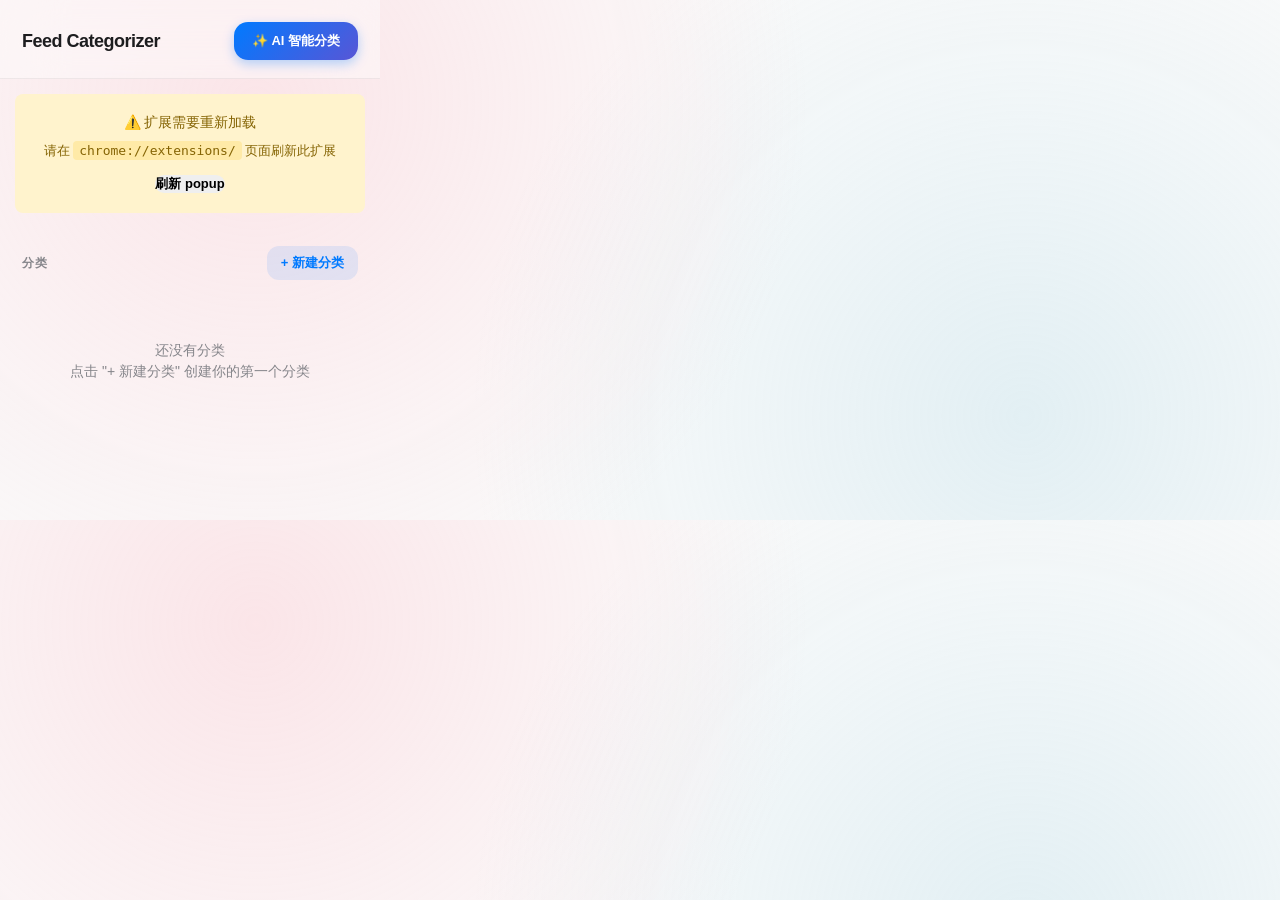
==== popup/popup.html @ bc81e7e5 "feat: 支持 Showcase 页面 + 修复筛选栏换行问题 - 添加 /showcase/ 路径支持（正则表达式、ID提取、信息补全等） - 筛选栏改为单行横向滚动（flex-wrap: now" ====
<!DOCTYPE html>
<html lang="zh-CN">
<head>
  <meta charset="UTF-8">
  <meta name="viewport" content="width=device-width, initial-scale=1.0">
  <title>LinkedIn Feed Categorizer</title>
  <link rel="stylesheet" href="popup.css">
</head>
<body>
  <div id="app">
    <!-- Header -->
    <header class="header">
      <h1>Feed Categorizer</h1>
      <button id="btn-ai-suggest" class="btn btn-primary">✨ AI 智能分类</button>
    </header>

    <!-- 扩展上下文失效提示 -->
    <div id="context-invalid" class="hidden" style="padding: 20px; margin: 15px; text-align: center; background: #fff3cd; border-radius: 8px;">
      <p style="margin: 0 0 10px 0; color: #856404; font-weight: 500;">⚠️ 扩展需要重新加载</p>
      <p style="margin: 0 0 15px 0; font-size: 13px; color: #856404;">请在 <code style="background: #ffeaa7; padding: 2px 6px; border-radius: 4px;">chrome://extensions/</code> 页面刷新此扩展</p>
      <button onclick="location.reload()" class="btn btn-secondary" style="font-size: 13px;">刷新 popup</button>
    </div>

    <!-- 分类列表视图 -->
    <div id="view-categories">
      <div class="section-header">
        <span>分类</span>
        <button id="btn-add-category" class="btn btn-text">+ 新建分类</button>
      </div>
      <div id="category-list">
        <p class="empty-hint">还没有分类<br>点击 "+ 新建分类" 创建你的第一个分类</p>
      </div>
    </div>

    <!-- 新建/编辑分类 -->
    <div id="view-edit-category" class="hidden">
      <div class="section-header">
        <button class="btn btn-back btn-back-category">← 返回</button>
        <span id="edit-category-title">新建分类</span>
        <span></span>
      </div>
      <div class="form-group">
        <label>分类名称</label>
        <input type="text" id="input-category-name" placeholder="如：AI / 机器学习" />
      </div>
      <div class="form-group">
        <label>图标 Emoji</label>
        <input type="text" id="input-category-icon" placeholder="🤖 🚀 💰 🎨" maxlength="2" />
      </div>
      <div class="form-group">
        <label>颜色</label>
        <div id="color-picker" class="color-picker"></div>
      </div>
      <button id="btn-save-category" class="btn btn-primary btn-full">保存分类</button>
      <button id="btn-delete-category" class="btn btn-danger btn-full hidden">删除分类</button>
    </div>

    <!-- 分类详情 / 成员管理 -->
    <div id="view-category-detail" class="hidden">
      <div class="section-header">
        <button class="btn btn-back btn-back-detail">← 返回</button>
        <span id="detail-category-name"></span>
        <button id="btn-edit-from-detail" class="btn btn-text">编辑</button>
      </div>
      <div id="member-list"></div>
    </div>

    <!-- 主页快捷添加 -->
    <div id="view-quick-add" class="hidden">
      <div class="qa-header">
        <div class="qa-profile">
          <span id="qa-profile-name" class="qa-name"></span>
          <span id="qa-profile-path" class="qa-path"></span>
        </div>
      </div>
      <div id="qa-belongs" class="qa-belongs hidden">
        已添加到：<span></span>
      </div>
      <div class="section-header">
        <span>选择分类</span>
      </div>
      <div id="qa-category-list"></div>
      <div id="qa-skip" class="qa-skip">跳过，进入管理界面 →</div>
    </div>

    <!-- AI 建议审核 -->
    <div id="view-ai-review" class="hidden">
      <div class="section-header">
        <button class="btn btn-back btn-back-ai">← 返回</button>
        <span>AI 分类建议</span>
        <span></span>
      </div>
      <div id="ai-status">
        <div class="loading-spinner"></div>
        <p id="ai-status-text">正在分析你的关注列表...</p>
      </div>
      <div id="ai-suggestions"></div>
      <button id="btn-confirm-ai" class="btn btn-primary btn-full hidden">确认保存</button>
    </div>
  </div>

  <script src="../lib/storage.js"></script>
  <script src="popup.js"></script>
</body>
</html>
---- popup/popup.css ----
/*
 * LinkedIn Feed Categorizer - Popup Styles
 * Glass Design Language (Variant C)
 * Apple Style UI/UX
 */

* {
  margin: 0;
  padding: 0;
  box-sizing: border-box;
}

body {
  width: 380px;
  min-height: 520px;
  margin: 0;
  font-family: -apple-system, BlinkMacSystemFont, 'SF Pro Display', 'Helvetica Neue', Arial, sans-serif;
  font-size: 14px;
  color: #1d1d1f;
  background:
    radial-gradient(circle at 20% 20%, rgba(255, 182, 193, 0.3) 0%, transparent 50%),
    radial-gradient(circle at 80% 80%, rgba(173, 216, 230, 0.3) 0%, transparent 50%),
    #fafafa;
  overflow-x: hidden;
}

.hidden {
  display: none !important;
}

/* Header */
.header {
  display: flex;
  align-items: center;
  justify-content: space-between;
  padding: 22px 22px 18px;
  background: rgba(255, 255, 255, 0.4);
  backdrop-filter: blur(30px);
  -webkit-backdrop-filter: blur(30px);
  border-bottom: 1px solid rgba(0, 0, 0, 0.06);
}

.header h1 {
  font-size: 18px;
  font-weight: 700;
  color: #1d1d1f;
  letter-spacing: -0.5px;
}

/* Section Header */
.section-header {
  display: flex;
  align-items: center;
  justify-content: space-between;
  padding: 18px 22px 12px;
}

.section-header span:first-child {
  font-size: 12px;
  font-weight: 700;
  color: #86868b;
  text-transform: uppercase;
  letter-spacing: 0.8px;
}

/* Buttons */
.btn {
  border: none;
  border-radius: 14px;
  cursor: pointer;
  font-size: 13px;
  font-weight: 600;
  transition: all 0.2s cubic-bezier(0.25, 0.1, 0.25, 1);
}

.btn-primary {
  background: linear-gradient(135deg, #007AFF 0%, #5856D6 100%);
  color: #fff;
  padding: 10px 18px;
  box-shadow: 0 4px 12px rgba(0, 122, 255, 0.3);
  display: flex;
  align-items: center;
  gap: 6px;
}

.btn-primary:hover {
  transform: translateY(-1px) scale(1.02);
  box-shadow: 0 6px 16px rgba(0, 122, 255, 0.4);
}

.btn-primary:active {
  transform: translateY(0) scale(1);
}

.btn-danger {
  background: linear-gradient(135deg, #FF3B30 0%, #FF2D55 100%);
  color: #fff;
  padding: 12px 20px;
  margin-top: 12px;
  box-shadow: 0 4px 12px rgba(255, 59, 48, 0.3);
}

.btn-danger:hover {
  box-shadow: 0 6px 16px rgba(255, 59, 48, 0.4);
}

.btn-text {
  background: rgba(0, 122, 255, 0.1);
  color: #007AFF;
  padding: 8px 14px;
  border-radius: 12px;
}

.btn-text:hover {
  background: rgba(0, 122, 255, 0.15);
}

.btn-back {
  background: rgba(0, 0, 0, 0.05);
  color: #007AFF;
  padding: 8px 14px;
  border-radius: 12px;
}

.btn-back:hover {
  background: rgba(0, 0, 0, 0.08);
}

.btn-full {
  width: calc(100% - 44px);
  margin: 16px 22px;
}

/* Form Elements */
.form-group {
  padding: 14px 22px;
}

.form-group label {
  display: block;
  font-size: 12px;
  font-weight: 600;
  color: #86868b;
  margin-bottom: 8px;
  letter-spacing: 0.3px;
}

.form-group input[type="text"] {
  width: 100%;
  padding: 12px 16px;
  border: 1px solid rgba(0, 0, 0, 0.08);
  border-radius: 12px;
  font-size: 15px;
  font-weight: 500;
  background: rgba(255, 255, 255, 0.8);
  box-sizing: border-box;
  transition: all 0.2s ease;
  color: #1d1d1f;
}

.form-group input[type="text"]:focus {
  outline: none;
  border-color: #007AFF;
  box-shadow: 0 0 0 3px rgba(0, 122, 255, 0.1);
  background: #fff;
}

.input-row {
  display: flex;
  gap: 10px;
  align-items: center;
}

.input-row input {
  flex: 1;
}

/* Color Picker */
.color-picker {
  display: flex;
  gap: 10px;
  flex-wrap: wrap;
}

.color-swatch {
  width: 36px;
  height: 36px;
  border-radius: 10px;
  cursor: pointer;
  border: 2px solid transparent;
  transition: all 0.2s ease;
  box-shadow: 0 2px 6px rgba(0, 0, 0, 0.1);
}

.color-swatch:hover {
  transform: scale(1.1);
}

.color-swatch.selected {
  border-color: #fff;
  box-shadow:
    0 0 0 2px #007AFF,
    0 4px 12px rgba(0, 122, 255, 0.3);
}

/* Category List */
#category-list {
  padding: 0 16px 16px;
  max-height: 380px;
  overflow-y: auto;
}

.category-item {
  display: flex;
  align-items: center;
  gap: 14px;
  padding: 16px;
  background: rgba(255, 255, 255, 0.7);
  border-radius: 16px;
  margin-bottom: 10px;
  cursor: pointer;
  transition: all 0.2s cubic-bezier(0.25, 0.1, 0.25, 1);
  border: 1px solid rgba(255, 255, 255, 0.8);
  box-shadow: 0 2px 6px rgba(0, 0, 0, 0.04);
}

.category-item:hover {
  background: rgba(255, 255, 255, 0.95);
  transform: translateY(-1px);
  box-shadow: 0 8px 24px rgba(0, 0, 0, 0.08);
}

.category-icon {
  width: 44px;
  height: 44px;
  border-radius: 12px;
  display: flex;
  align-items: center;
  justify-content: center;
  font-size: 20px;
  background: linear-gradient(135deg, rgba(0, 122, 255, 0.12), rgba(0, 122, 255, 0.06));
}

.category-info {
  flex: 1;
  min-width: 0;
}

.category-name {
  font-size: 15px;
  font-weight: 600;
  color: #1d1d1f;
  letter-spacing: -0.3px;
  overflow: hidden;
  text-overflow: ellipsis;
  white-space: nowrap;
}

.member-count {
  font-size: 12px;
  color: #86868b;
  margin-top: 2px;
}

.category-badge {
  background: linear-gradient(135deg, #007AFF 0%, #5856D6 100%);
  color: #fff;
  padding: 4px 10px;
  border-radius: 10px;
  font-size: 12px;
  font-weight: 600;
  min-width: 28px;
  text-align: center;
}

.category-arrow {
  color: #c7c7cc;
  font-size: 16px;
  font-weight: 500;
}

/* Member List */
#member-list {
  padding: 0 16px 16px;
  max-height: 380px;
  overflow-y: auto;
}

.member-item {
  display: flex;
  align-items: center;
  gap: 12px;
  padding: 14px 16px;
  background: rgba(255, 255, 255, 0.6);
  border-radius: 14px;
  margin-bottom: 8px;
  border: 1px solid rgba(255, 255, 255, 0.7);
}

.member-avatar {
  width: 36px;
  height: 36px;
  border-radius: 50%;
  display: flex;
  align-items: center;
  justify-content: center;
  color: #fff;
  font-size: 15px;
  font-weight: 700;
  flex-shrink: 0;
}

.member-info {
  flex: 1;
  min-width: 0;
}

.member-name {
  font-size: 14px;
  font-weight: 600;
  color: #1d1d1f;
  display: block;
}

.member-title {
  font-size: 12px;
  color: #86868b;
  overflow: hidden;
  text-overflow: ellipsis;
  white-space: nowrap;
  max-width: 220px;
  display: block;
  margin-top: 2px;
}

.member-profile-link {
  font-size: 12px;
  color: #007AFF;
  text-decoration: none;
  overflow: hidden;
  text-overflow: ellipsis;
  white-space: nowrap;
  max-width: 220px;
  display: block;
  margin-top: 2px;
}

.member-profile-link:hover {
  text-decoration: underline;
}

.btn-remove {
  background: rgba(255, 59, 48, 0.1);
  color: #FF3B30 !important;
  border: none;
  padding: 6px 12px;
  border-radius: 10px;
  font-size: 12px;
  font-weight: 600;
  cursor: pointer;
  transition: all 0.2s ease;
}

.btn-remove:hover {
  background: rgba(255, 59, 48, 0.15);
}

/* Real Avatar Image */
.member-avatar-img {
  width: 40px;
  height: 40px;
  border-radius: 50%;
  object-fit: cover;
  flex-shrink: 0;
}

/* Empty State */
.empty-hint {
  text-align: center;
  padding: 48px 24px;
  color: #86868b;
  font-size: 14px;
  line-height: 1.5;
}

/* AI Suggestions */
#ai-suggestions {
  padding: 0 16px 16px;
  max-height: 400px;
  overflow-y: auto;
}

.ai-group {
  background: rgba(255, 255, 255, 0.7);
  margin-bottom: 12px;
  border-radius: 16px;
  overflow: hidden;
  border: 1px solid rgba(255, 255, 255, 0.8);
  box-shadow: 0 2px 8px rgba(0, 0, 0, 0.04);
}

.ai-group-header {
  display: flex;
  align-items: center;
  padding: 14px 16px;
  background: rgba(0, 122, 255, 0.06);
  border-bottom: 1px solid rgba(0, 0, 0, 0.04);
}

.ai-group-name {
  flex: 1;
  border: 1px solid transparent;
  background: transparent;
  font-weight: 700;
  font-size: 14px;
  padding: 6px 10px;
  border-radius: 8px;
  color: #1d1d1f;
  transition: all 0.2s ease;
}

.ai-group-name:focus {
  border-color: #007AFF;
  background: #fff;
  outline: none;
  box-shadow: 0 0 0 3px rgba(0, 122, 255, 0.1);
}

.ai-group-count {
  font-size: 12px;
  color: #86868b;
  margin-left: 10px;
  font-weight: 600;
}

.ai-member-row {
  padding: 12px 16px;
  border-bottom: 1px solid rgba(0, 0, 0, 0.04);
  display: flex;
  align-items: center;
  gap: 12px;
}

.ai-member-row:last-child {
  border-bottom: none;
}

.ai-member-row input[type="checkbox"] {
  width: 20px;
  height: 20px;
  border-radius: 6px;
  accent-color: #007AFF;
  cursor: pointer;
}

.ai-member-row label {
  flex: 1;
  cursor: pointer;
  font-size: 14px;
  font-weight: 500;
  color: #1d1d1f;
}

.ai-member-row .member-title {
  margin-left: auto;
  color: #86868b;
  max-width: 150px;
}

/* Loading */
.loading-spinner {
  width: 32px;
  height: 32px;
  border: 3px solid rgba(0, 122, 255, 0.15);
  border-top-color: #007AFF;
  border-radius: 50%;
  animation: spin 0.8s cubic-bezier(0.4, 0, 0.2, 1) infinite;
  margin: 32px auto 16px;
}

@keyframes spin {
  to {
    transform: rotate(360deg);
  }
}

#ai-status {
  text-align: center;
  padding: 24px;
}

#ai-status-text {
  color: #86868b;
  font-size: 14px;
  font-weight: 500;
}

/* Quick Add / Profile Bar */
#view-quick-add {
  animation: slideIn 0.3s ease;
}

@keyframes slideIn {
  from {
    opacity: 0;
    transform: translateY(10px);
  }
  to {
    opacity: 1;
    transform: translateY(0);
  }
}

.qa-header {
  padding: 20px;
  background: rgba(255, 255, 255, 0.4);
  border-bottom: 1px solid rgba(0, 0, 0, 0.06);
}

.qa-name {
  font-size: 17px;
  font-weight: 700;
  color: #1d1d1f;
  display: block;
  letter-spacing: -0.4px;
}

.qa-path {
  font-size: 13px;
  color: #86868b;
  margin-top: 4px;
  display: block;
}

.qa-belongs {
  padding: 12px 20px;
  background: rgba(0, 122, 255, 0.08);
  color: #007AFF;
  font-size: 13px;
  font-weight: 600;
}

.qa-added {
  opacity: 0.5;
  cursor: default !important;
}

.qa-status {
  font-size: 12px;
  color: #34c759;
  margin-left: auto;
  font-weight: 600;
}

.qa-new {
  color: #007AFF;
  font-weight: 600;
}

.qa-skip {
  text-align: center;
  margin-top: 16px;
  font-size: 13px;
  color: #86868b;
  cursor: pointer;
  padding: 12px;
  transition: color 0.2s ease;
}

.qa-skip:hover {
  color: #007AFF;
}

/* Scrollbar Styling */
::-webkit-scrollbar {
  width: 6px;
}

::-webkit-scrollbar-track {
  background: transparent;
}

::-webkit-scrollbar-thumb {
  background: rgba(0, 0, 0, 0.15);
  border-radius: 3px;
}

::-webkit-scrollbar-thumb:hover {
  background: rgba(0, 0, 0, 0.25);
}
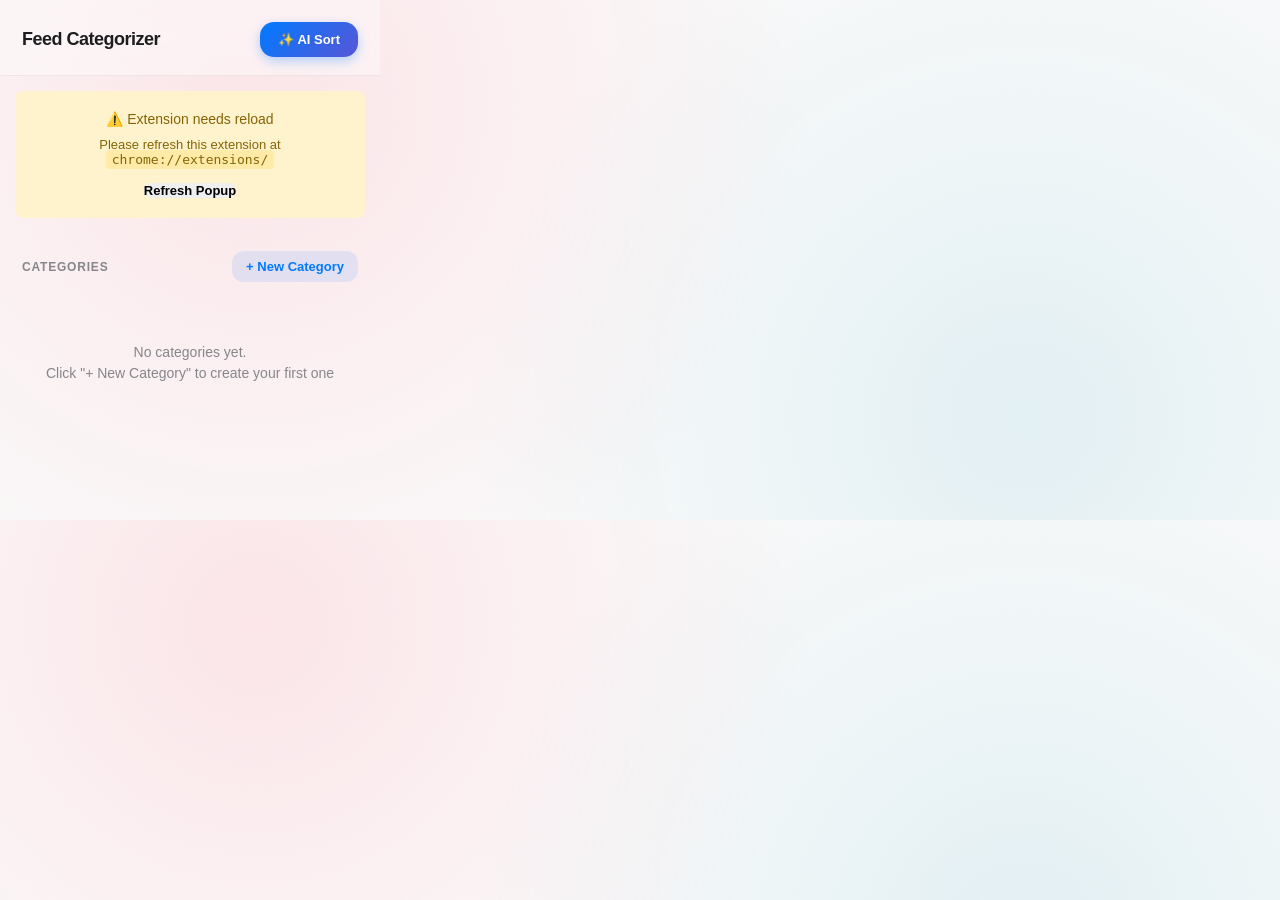
==== commit 6f2201d4: "feat: sync linkedin widget updates" ====
--- a/popup/popup.html
+++ b/popup/popup.html
@@ -1,5 +1,5 @@
 <!DOCTYPE html>
-<html lang="zh-CN">
+<html lang="en">
 <head>
   <meta charset="UTF-8">
   <meta name="viewport" content="width=device-width, initial-scale=1.0">
@@ -11,61 +11,61 @@
     <!-- Header -->
     <header class="header">
       <h1>Feed Categorizer</h1>
-      <button id="btn-ai-suggest" class="btn btn-primary">✨ AI 智能分类</button>
+      <button id="btn-ai-suggest" class="btn btn-primary">✨ AI Sort</button>
     </header>
 
-    <!-- 扩展上下文失效提示 -->
+    <!-- Extension context invalidated warning -->
     <div id="context-invalid" class="hidden" style="padding: 20px; margin: 15px; text-align: center; background: #fff3cd; border-radius: 8px;">
-      <p style="margin: 0 0 10px 0; color: #856404; font-weight: 500;">⚠️ 扩展需要重新加载</p>
-      <p style="margin: 0 0 15px 0; font-size: 13px; color: #856404;">请在 <code style="background: #ffeaa7; padding: 2px 6px; border-radius: 4px;">chrome://extensions/</code> 页面刷新此扩展</p>
-      <button onclick="location.reload()" class="btn btn-secondary" style="font-size: 13px;">刷新 popup</button>
+      <p style="margin: 0 0 10px 0; color: #856404; font-weight: 500;">⚠️ Extension needs reload</p>
+      <p style="margin: 0 0 15px 0; font-size: 13px; color: #856404;">Please refresh this extension at <code style="background: #ffeaa7; padding: 2px 6px; border-radius: 4px;">chrome://extensions/</code></p>
+      <button onclick="location.reload()" class="btn btn-secondary" style="font-size: 13px;">Refresh Popup</button>
     </div>
 
-    <!-- 分类列表视图 -->
+    <!-- Category List View -->
     <div id="view-categories">
       <div class="section-header">
-        <span>分类</span>
-        <button id="btn-add-category" class="btn btn-text">+ 新建分类</button>
+        <span>Categories</span>
+        <button id="btn-add-category" class="btn btn-text">+ New Category</button>
       </div>
       <div id="category-list">
-        <p class="empty-hint">还没有分类<br>点击 "+ 新建分类" 创建你的第一个分类</p>
+        <p class="empty-hint">No categories yet.<br>Click "+ New Category" to create your first one</p>
       </div>
     </div>
 
-    <!-- 新建/编辑分类 -->
+    <!-- New/Edit Category -->
     <div id="view-edit-category" class="hidden">
       <div class="section-header">
-        <button class="btn btn-back btn-back-category">← 返回</button>
-        <span id="edit-category-title">新建分类</span>
+        <button class="btn btn-back btn-back-category">← Back</button>
+        <span id="edit-category-title">New Category</span>
         <span></span>
       </div>
       <div class="form-group">
-        <label>分类名称</label>
-        <input type="text" id="input-category-name" placeholder="如：AI / 机器学习" />
+        <label>Category Name</label>
+        <input type="text" id="input-category-name" placeholder="e.g., AI / SaaS" />
       </div>
       <div class="form-group">
-        <label>图标 Emoji</label>
+        <label>Icon Emoji</label>
         <input type="text" id="input-category-icon" placeholder="🤖 🚀 💰 🎨" maxlength="2" />
       </div>
       <div class="form-group">
-        <label>颜色</label>
+        <label>Color</label>
         <div id="color-picker" class="color-picker"></div>
       </div>
-      <button id="btn-save-category" class="btn btn-primary btn-full">保存分类</button>
-      <button id="btn-delete-category" class="btn btn-danger btn-full hidden">删除分类</button>
+      <button id="btn-save-category" class="btn btn-primary btn-full">Save Category</button>
+      <button id="btn-delete-category" class="btn btn-danger btn-full hidden">Delete Category</button>
     </div>
 
-    <!-- 分类详情 / 成员管理 -->
+    <!-- Category Detail / Member Management -->
     <div id="view-category-detail" class="hidden">
       <div class="section-header">
-        <button class="btn btn-back btn-back-detail">← 返回</button>
+        <button class="btn btn-back btn-back-detail">← Back</button>
         <span id="detail-category-name"></span>
-        <button id="btn-edit-from-detail" class="btn btn-text">编辑</button>
+        <button id="btn-edit-from-detail" class="btn btn-text">Edit</button>
       </div>
       <div id="member-list"></div>
     </div>
 
-    <!-- 主页快捷添加 -->
+    <!-- Quick Add from Profile -->
     <div id="view-quick-add" class="hidden">
       <div class="qa-header">
         <div class="qa-profile">
@@ -74,28 +74,28 @@
         </div>
       </div>
       <div id="qa-belongs" class="qa-belongs hidden">
-        已添加到：<span></span>
+        Added to: <span></span>
       </div>
       <div class="section-header">
-        <span>选择分类</span>
+        <span>Select Category</span>
       </div>
       <div id="qa-category-list"></div>
-      <div id="qa-skip" class="qa-skip">跳过，进入管理界面 →</div>
+      <div id="qa-skip" class="qa-skip">Skip, go to dashboard →</div>
     </div>
 
-    <!-- AI 建议审核 -->
+    <!-- AI Suggestions Review -->
     <div id="view-ai-review" class="hidden">
       <div class="section-header">
-        <button class="btn btn-back btn-back-ai">← 返回</button>
-        <span>AI 分类建议</span>
+        <button class="btn btn-back btn-back-ai">← Back</button>
+        <span>AI Suggestions</span>
         <span></span>
       </div>
       <div id="ai-status">
         <div class="loading-spinner"></div>
-        <p id="ai-status-text">正在分析你的关注列表...</p>
+        <p id="ai-status-text">Analyzing your following list...</p>
       </div>
       <div id="ai-suggestions"></div>
-      <button id="btn-confirm-ai" class="btn btn-primary btn-full hidden">确认保存</button>
+      <button id="btn-confirm-ai" class="btn btn-primary btn-full hidden">Confirm & Save</button>
     </div>
   </div>
 
--- a/popup/popup.css
+++ b/popup/popup.css
@@ -230,6 +230,30 @@
   box-shadow: 0 8px 24px rgba(0, 0, 0, 0.08);
 }
 
+/* Drag & Drop Styles */
+.drag-handle {
+  cursor: grab;
+  color: #c7c7cc;
+  font-size: 12px;
+  padding: 0 4px;
+  user-select: none;
+  letter-spacing: -2px;
+}
+
+.drag-handle:hover {
+  color: #86868b;
+}
+
+.category-item.dragging {
+  opacity: 0.5;
+  transform: scale(1.02);
+  box-shadow: 0 8px 24px rgba(0, 0, 0, 0.15);
+}
+
+.category-item.drag-over {
+  border-top: 2px solid #007AFF !important;
+}
+
 .category-icon {
   width: 44px;
   height: 44px;
